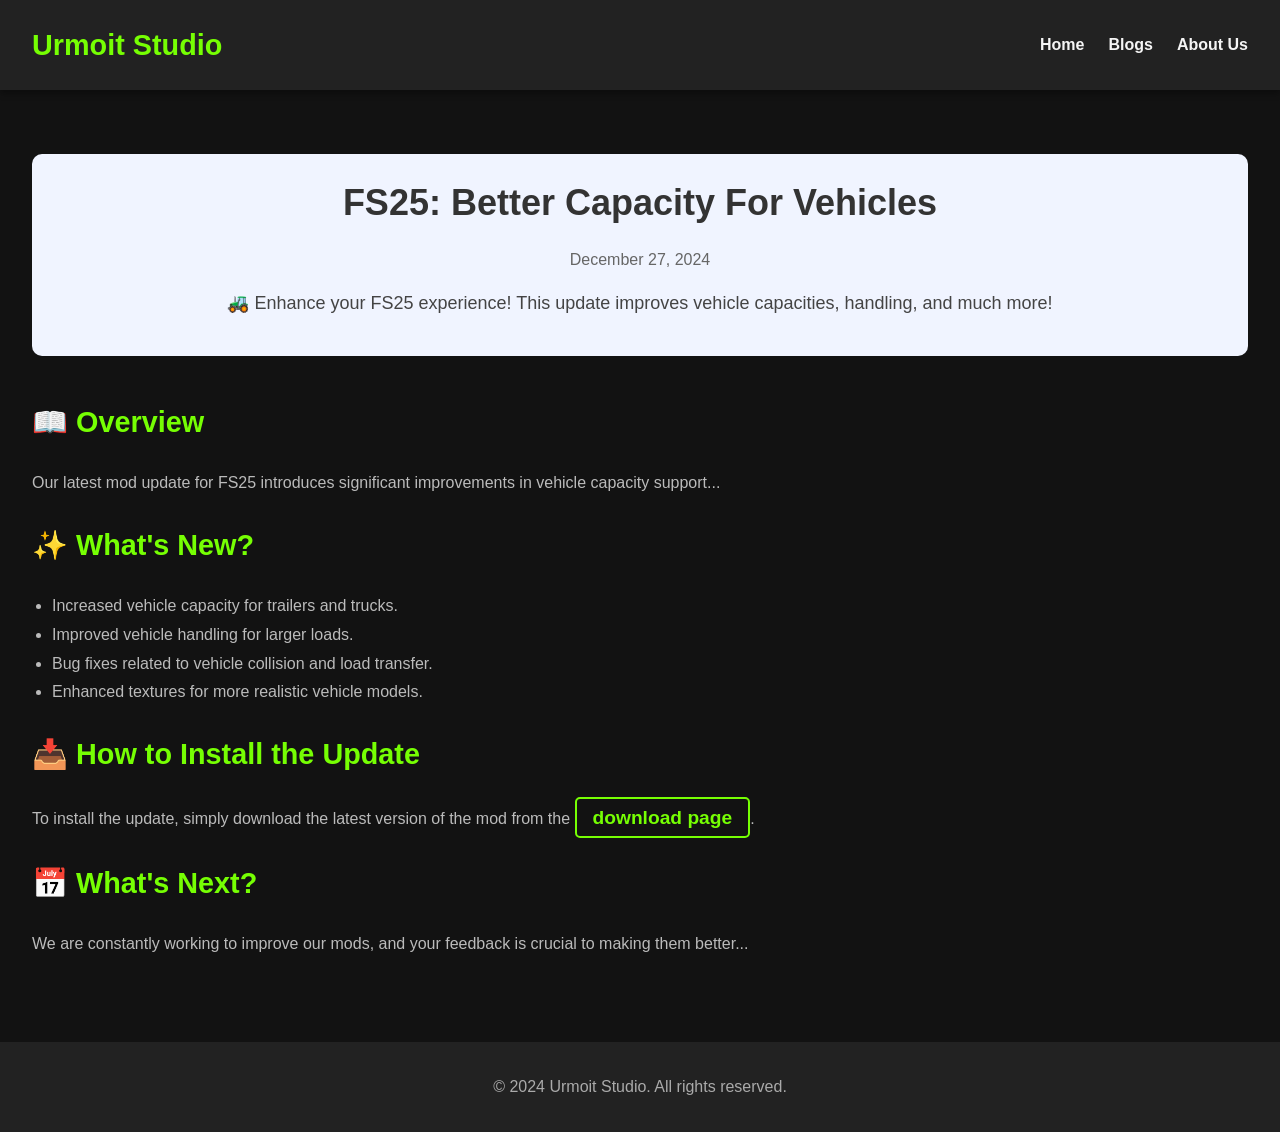
==== blog-fs25-better-capacity-for-vehicles.html @ acaf55a1 "Add files via upload" ====
<!DOCTYPE html>
<html lang="en">
<head>
    <meta charset="UTF-8">
    <meta name="viewport" content="width=device-width, initial-scale=1.0">
    <title>FS25: Better Capacity For Vehicles - Urmoit Studio Blog</title>
    <link rel="stylesheet" href="styles.css">
</head>
<body>
    <!-- Sticky Header -->
    <header class="header">
        <div class="logo">Urmoit Studio</div>
        <nav class="navbar">
            <ul>
                <li><a href="index.html">Home</a></li>
                <li><a href="blogs.html">Blogs</a></li>
                <li><a href="#about">About Us</a></li>
            </ul>
        </nav>
    </header>

    <!-- Blog Post Section -->
    <section class="blog-post">
        <div class="container">
            <!-- Blog Banner -->
            <div class="blog-banner">
                <div class="blog-header">
                    <h1>FS25: Better Capacity For Vehicles</h1>
                    <p class="post-date">December 27, 2024</p>
                </div>
                <p class="blog-intro">🚜 Enhance your FS25 experience! This update improves vehicle capacities, handling, and much more!</p>
            </div>

            <!-- Blog Content -->
            <div class="content-wrapper">
                <div class="blog-content">
                    <div class="blog-post-section">
                        <h2>📖 Overview</h2>
                        <p>Our latest mod update for FS25 introduces significant improvements in vehicle capacity support...</p>
                    </div>

                    <div class="blog-post-section">
                        <h2>✨ What's New?</h2>
                        <ul>
                            <li>Increased vehicle capacity for trailers and trucks.</li>
                            <li>Improved vehicle handling for larger loads.</li>
                            <li>Bug fixes related to vehicle collision and load transfer.</li>
                            <li>Enhanced textures for more realistic vehicle models.</li>
                        </ul>
                    </div>

                    <div class="blog-post-section">
                        <h2>📥 How to Install the Update</h2>
                        <p>To install the update, simply download the latest version of the mod from the <a href="https://www.kingmods.net/en/fs25/mods/57948/better-capacity-for-vehicles" class="animated-link">download page</a>.</p>
                    </div>

                    <div class="blog-post-section">
                        <h2>📅 What's Next?</h2>
                        <p>We are constantly working to improve our mods, and your feedback is crucial to making them better...</p>
                    </div>
                </div>

                <!-- Sidebar -->
                <!-- <aside class="blog-sidebar">
                    <div class="sidebar-box">
                        <h3>💬 Get Notified</h3>
                        <p>Subscribe to get updates on future mods and new releases!</p>
                        <form>
                            <input type="email" placeholder="Enter your email" class="input-email">
                            <button type="submit" class="btn-submit">Subscribe</button>
                        </form>
                    </div>
                    <div class="sidebar-box">
                        <h3>🎁 Exclusive Mods</h3>
                        <p>Download premium mods directly from Urmoit Studio!</p>
                        <button class="btn-download">Shop Now</button>
                    </div>
                </aside> -->
            </div>
        </div>
    </section>

    <!-- Footer -->
    <footer class="footer">
        <p>&copy; 2024 Urmoit Studio. All rights reserved.</p>
    </footer>

    <script src="script.js"></script>
</body>
</html>
---- styles.css ----
/* General Styling */
body {
    margin: 0;
    font-family: Arial, sans-serif;
    color: #f5f5f5;
    background-color: #1e1e1e;
    line-height: 1.6;
}

/* Sticky Header */
.header {
    display: flex;
    justify-content: space-between;
    align-items: center;
    background: #222;
    padding: 1rem 2rem;
    position: sticky;
    top: 0;
    z-index: 1000;
    box-shadow: 0 4px 6px rgba(0, 0, 0, 0.3);
}

.header .logo {
    font-size: 1.8rem;
    font-weight: bold;
    color: #76FF03;
}

.navbar ul {
    list-style: none;
    display: flex;
    gap: 1.5rem;
}

.navbar a {
    text-decoration: none;
    color: #f5f5f5;
    font-weight: bold;
    transition: color 0.3s ease-in-out;
}

.navbar a:hover {
    color: #76FF03;
}

/* Hero Section */
.hero {
    background: url('hero-background.jpg') no-repeat center center/cover;
    color: white;
    padding: 4rem 2rem;
    text-align: center;
}

.hero-content h1 {
    font-size: 2.5rem;
    margin-bottom: 1rem;
}

.hero-content .highlight {
    color: #76FF03;
}

.stats {
    display: flex;
    justify-content: center;
    gap: 2rem;
    margin-top: 2rem;
}

.stat h2 {
    font-size: 2rem;
    color: #76FF03;
}

.stat p {
    font-size: 1rem;
}

/* Links Section */
.links {
    padding: 4rem 2rem;
    text-align: center;
    background: #121212;
}

.link-container {
    display: flex;
    justify-content: center;
    flex-wrap: wrap;
    gap: 2rem;
}

.animated-link {
    text-decoration: none;
    color: #76FF03;
    font-weight: bold;
    font-size: 1.2rem;
    padding: 0.5rem 1rem;
    border: 2px solid #76FF03;
    border-radius: 5px;
    transition: transform 0.3s, color 0.3s;
}

.animated-link:hover {
    transform: translateY(-5px);
    color: #bbff57;
    border-color: #bbff57;
}

/* About Section */
.about {
    padding: 4rem 2rem;
    background: #1e1e1e;
    text-align: center;
}

.about p {
    max-width: 600px;
    margin: auto;
    line-height: 1.8;
}

/* Footer */
.footer {
    background: #222;
    color: #aaa;
    text-align: center;
    padding: 1rem;
}

/* Blog Page Styles */
.blogs {
    padding: 4rem 2rem;
    background: #121212;
}

.blogs h1 {
    font-size: 2.5rem;
    text-align: center;
    margin-bottom: 2rem;
    color: #76FF03;
}

/* Blog Grid Layout */
.blog-grid {
    display: grid;
    grid-template-columns: repeat(auto-fit, minmax(280px, 1fr));
    gap: 2rem;
}

.blog-card {
    background-color: #2a2a2a;
    border-radius: 10px;
    box-shadow: 0 4px 6px rgba(0, 0, 0, 0.3);
    overflow: hidden;
    transition: transform 0.3s ease;
}

.blog-card:hover {
    transform: translateY(-5px);
    box-shadow: 0 6px 12px rgba(0, 0, 0, 0.4);
}

.blog-card img {
    width: 100%;
    height: 180px;
    object-fit: cover;
}

.blog-card h4 {
    font-size: 1rem;
    color: #bbb;
    margin: 15px;
}

.blog-card h3 {
    font-size: 1.5rem;
    color: #fff;
    margin: 0 15px;
}

.blog-card p {
    font-size: 1rem;
    color: #aaa;
    margin: 0 15px 20px;
}

.blog-card .read-more-card {
    display: inline-block;
    background-color: #76FF03;
    color: #222;
    text-decoration: none;
    padding: 10px 15px;
    border-radius: 5px;
    margin: 0 15px 15px;
    transition: background-color 0.3s ease;
}

.blog-card .read-more-card:hover {
    background-color: #6fbd02;
}

/* Blog Post Section */
.blog-post {
    padding: 4rem 2rem;
    background: #121212;
    color: #f5f5f5;
}

/* Blog Content Wrapper */
.content-wrapper {
    display: flex;
    gap: 2rem;
    flex-wrap: wrap;
}

/* Blog Content */
.blog-content {
    flex: 2;
}

.blog-content .blog-post-section {
    margin-bottom: 20px;
}

.blog-content .blog-post-section h2 {
    font-size: 1.8rem;
    color: #76FF03;
}

.blog-content .blog-post-section p,
.blog-content .blog-post-section ul {
    font-size: 1rem;
    color: #bbb;
    line-height: 1.8;
}

.blog-content .blog-post-section ul {
    list-style: disc;
    padding-left: 20px;
}

/* Sidebar */
.blog-sidebar {
    flex: 1;
    background-color: #2a2a2a;
    padding: 20px;
    border-radius: 10px;
    color: #fff;
}

.sidebar-box {
    margin-bottom: 20px;
}

.sidebar-box h3 {
    font-size: 1.5rem;
    color: #76FF03;
}

.sidebar-box p {
    font-size: 1rem;
    color: #ddd;
    line-height: 1.6;
}

.input-email {
    width: 100%;
    padding: 10px;
    margin: 10px 0;
    border: 1px solid #555;
    border-radius: 5px;
    background: #121212;
    color: #fff;
}

.btn-submit, .btn-download {
    background-color: #76FF03;
    color: #121212;
    padding: 10px 20px;
    border: none;
    border-radius: 5px;
    cursor: pointer;
    font-weight: bold;
}

.btn-submit:hover, .btn-download:hover {
    background-color: #5ea802;
}

/* Blog Banner */
.blog-banner {
    text-align: center;
    background-color: #2a2a2a;
    padding: 20px;
    border-radius: 10px;
    margin-bottom: 20px;
}

.blog-header h1 {
    font-size: 2.8rem;
    color: #76FF03;
}

.post-date {
    font-size: 1rem;
    color: #999;
}


/* blog banner */
.blog-banner {
    text-align: center;
    background-color: #f0f4ff; /* Light background */
    padding: 20px;
    border-radius: 10px;
    margin-bottom: 20px;
}

.blog-header h1 {
    font-size: 36px;
    margin: 0;
    color: #333;
}

.post-date {
    font-size: 16px;
    color: #666;
}

.blog-intro {
    margin-top: 10px;
    font-size: 18px;
    color: #444;
}


/* Featured Blog Section */
.featured-blog {
    background-color: #2a2a2a;
    display: flex;
    flex-wrap: wrap;
    margin-bottom: 3rem;
    border-radius: 10px;
    overflow: hidden;
}

.featured-blog img {
    width: 100%;
    max-width: 300px;
    object-fit: cover;
}

.featured-details {
    padding: 20px;
    flex: 1;
}

.featured-details h2 {
    font-size: 1.5rem;
    color: #76FF03;
    margin-bottom: 10px;
}

.featured-details h3 {
    font-size: 2rem;
    color: #fff;
    margin-bottom: 10px;
}

.featured-details p {
    font-size: 1rem;
    color: #bbb;
    margin-bottom: 20px;
}

.featured-details .read-more {
    background-color: #76FF03;
    color: #222;
    text-decoration: none;
    padding: 10px 15px;
    border-radius: 5px;
    transition: background-color 0.3s ease;
}

.featured-details .read-more:hover {
    background-color: #6fbd02;
}
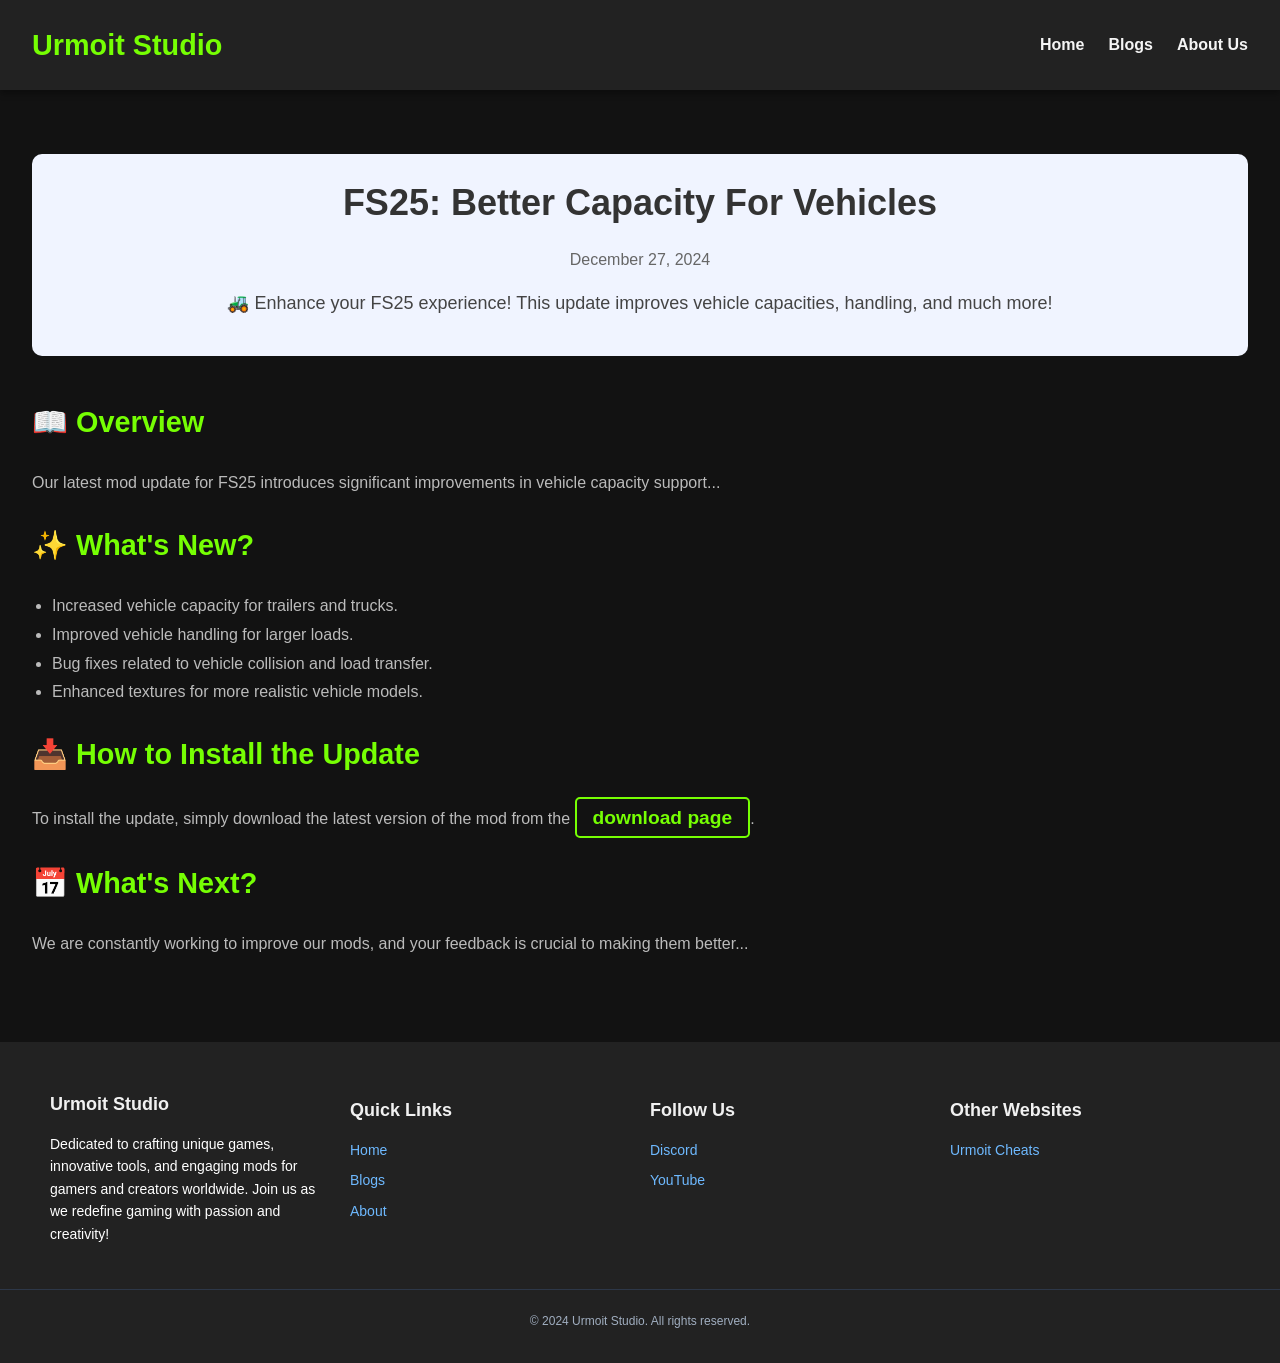
==== commit 443413d0: "Add files via upload" ====
--- a/blog-fs25-better-capacity-for-vehicles.html
+++ b/blog-fs25-better-capacity-for-vehicles.html
@@ -82,8 +82,37 @@
 
     <!-- Footer -->
     <footer class="footer">
-        <p>&copy; 2024 Urmoit Studio. All rights reserved.</p>
-    </footer>
+        <div class="footer-container">
+            <div class="footer-section">
+                <h3>Urmoit Studio</h3>
+                <p>Dedicated to crafting unique games, innovative tools, and engaging mods for gamers and creators worldwide. Join us as we redefine gaming with passion and creativity!</p>
+            </div>
+            <div class="footer-section">
+                <h4>Quick Links</h4>
+                <ul>
+                    <li><a href="#">Home</a></li>
+                    <li><a href="#">Blogs</a></li>
+                    <li><a href="#">About</a></li>
+                </ul>
+            </div>
+            <div class="footer-section">
+                <h4>Follow Us</h4>
+                <ul>
+                    <li><a href="#">Discord</a></li>
+                    <li><a href="https://www.youtube.com/@urmoit" class="hover:text-blue-400">YouTube</a></li>
+                </ul>
+            </div>
+            <div class="footer-section">
+                <h4>Other Websites</h4>
+                <ul>
+                    <li><a href="#">Urmoit Cheats</a></li>
+                </ul>
+            </div>
+        </div>
+        <div class="footer-bottom">
+            <p>&copy; 2024 Urmoit Studio. All rights reserved.</p>
+        </div>
+    </footer>   
 
     <script src="script.js"></script>
 </body>
--- a/styles.css
+++ b/styles.css
@@ -120,13 +120,69 @@
     line-height: 1.8;
 }
 
-/* Footer */
+/* Footer Styling */
 .footer {
-    background: #222;
-    color: #aaa;
-    text-align: center;
-    padding: 1rem;
-}
+    background-color: #222; /* Dark background */
+    color: #ffffff; /* White text */
+    padding: 20px 0;
+    font-family: Arial, sans-serif;
+    font-size: 14px;
+}
+
+.footer-container {
+    display: flex;
+    justify-content: space-between;
+    flex-wrap: wrap;
+    max-width: 1200px;
+    margin: 0 auto;
+    padding: 0 20px;
+}
+
+.footer-section {
+    flex: 1;
+    margin: 10px;
+    min-width: 250px;
+}
+
+.footer-section h3, .footer-section h4 {
+    font-size: 18px;
+    margin-bottom: 10px;
+    color: #f1f1f1;
+}
+
+.footer-section p {
+    font-size: 14px;
+    line-height: 1.6;
+}
+
+.footer-section ul {
+    list-style-type: none;
+    padding: 0;
+}
+
+.footer-section ul li {
+    margin-bottom: 8px;
+}
+
+.footer-section ul li a {
+    color: #6eb9ff;
+    text-decoration: none;
+    transition: color 0.3s;
+}
+
+.footer-section ul li a:hover {
+    color: #ffffff;
+}
+
+.footer-bottom {
+    text-align: center;
+    border-top: 1px solid #2d3748;
+    padding-top: 10px;
+    margin-top: 20px;
+    font-size: 12px;
+    color: #a0aec0;
+}
+
 
 /* Blog Page Styles */
 .blogs {
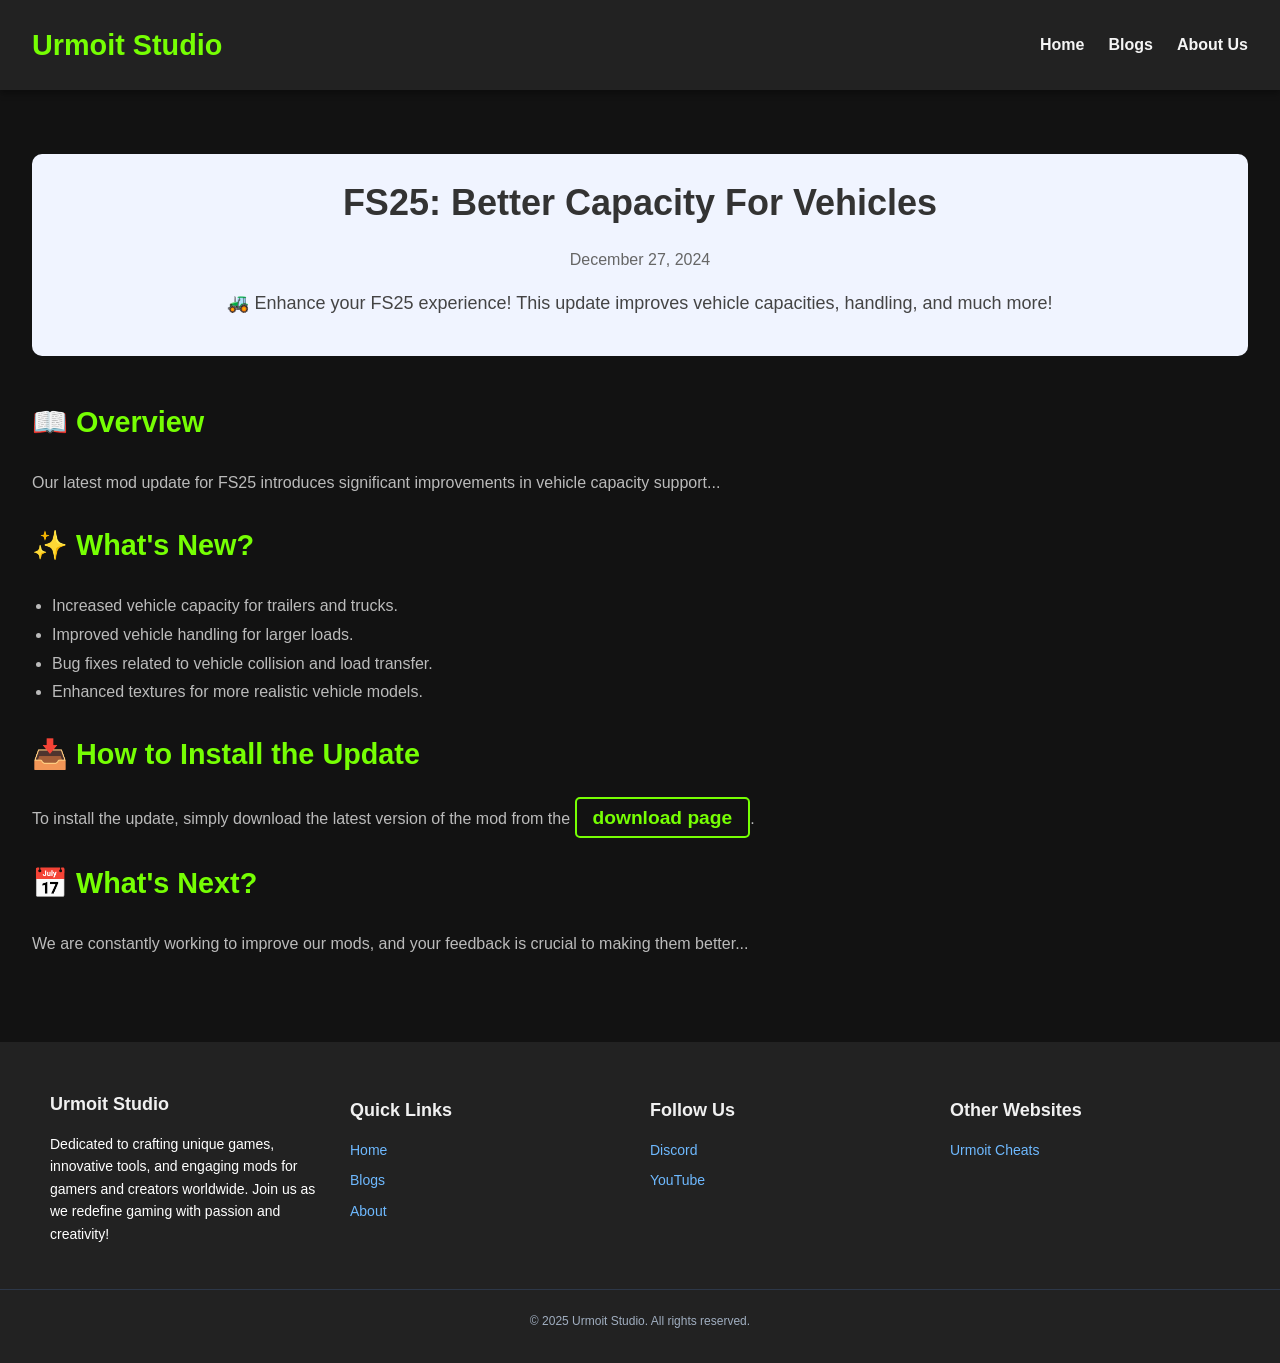
==== commit c2db62cb: "Add files via upload" ====
--- a/blog-fs25-better-capacity-for-vehicles.html
+++ b/blog-fs25-better-capacity-for-vehicles.html
@@ -110,7 +110,7 @@
             </div>
         </div>
         <div class="footer-bottom">
-            <p>&copy; 2024 Urmoit Studio. All rights reserved.</p>
+            <p>&copy; 2025 Urmoit Studio. All rights reserved.</p>
         </div>
     </footer>   
 
